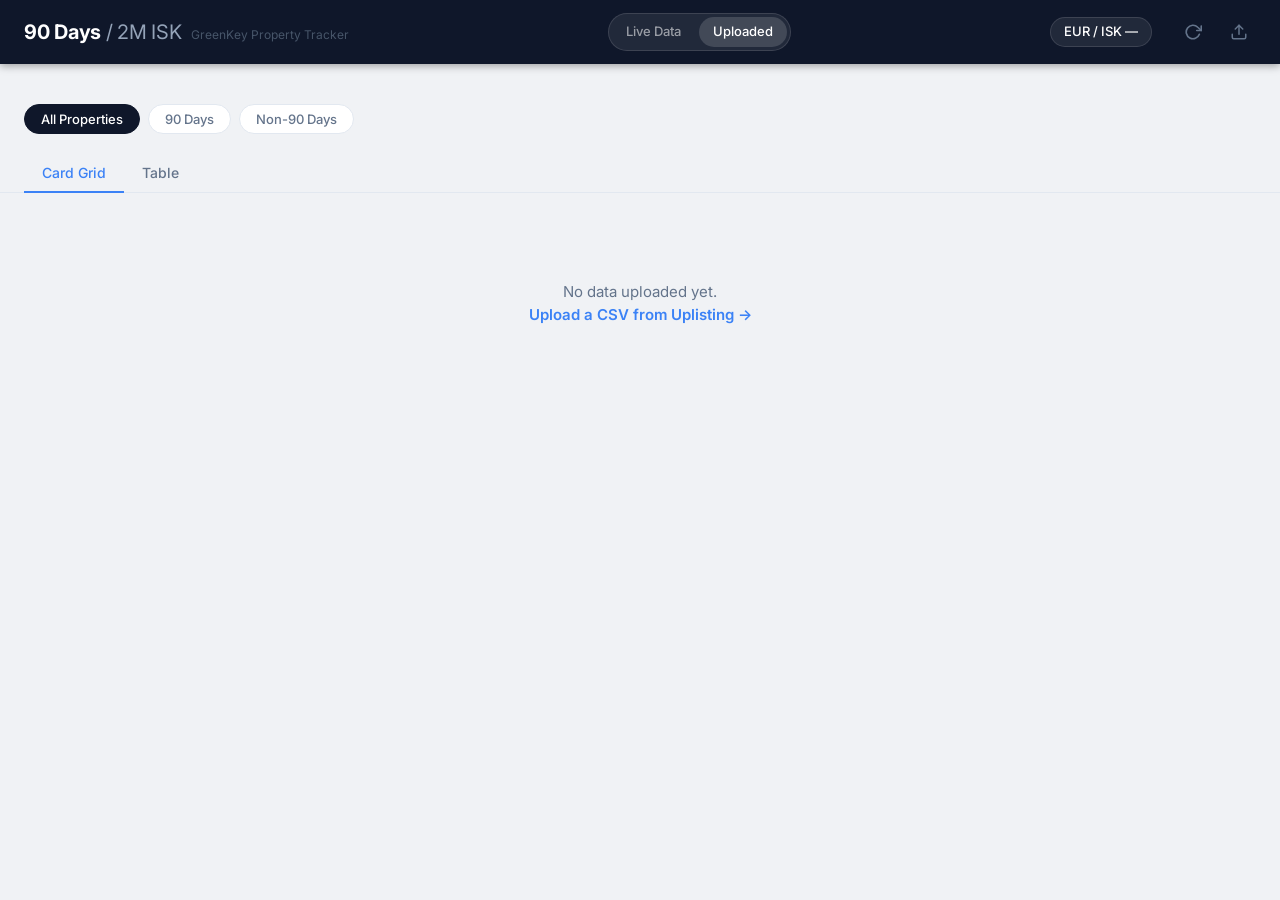
==== csv.html @ 14434656 "Initial deploy: 90 Days / 2M ISK dashboard" ====
<!DOCTYPE html>
<html lang="en">
<head>
  <meta charset="UTF-8" />
  <meta name="viewport" content="width=device-width, initial-scale=1.0" />
  <title>Uploaded Data · GreenKey</title>
  <link rel="stylesheet" href="styles.css" />
</head>
<body data-source="csv">

  <!-- ── Header ─────────────────────────────────────────────────────────────── -->
  <header class="header">
    <div class="header-inner">
      <div class="header-title">
        <h1>90 Days <span class="header-sub">/ 2M ISK</span></h1>
        <span class="header-brand">GreenKey Property Tracker</span>
      </div>
      <nav class="page-nav">
        <a href="index.html" class="page-nav-link">Live Data</a>
        <a href="csv.html"   class="page-nav-link page-nav-link--active">Uploaded</a>
      </nav>
      <div class="header-right">
        <div id="rateChip" class="rate-chip">EUR / ISK —</div>
        <span id="updatedAt" class="updated-at"></span>
        <button id="refreshBtn" class="btn-icon" title="Refresh data">
          <svg width="18" height="18" viewBox="0 0 24 24" fill="none" stroke="currentColor" stroke-width="2.2" stroke-linecap="round" stroke-linejoin="round">
            <polyline points="23 4 23 10 17 10"/>
            <path d="M20.49 15a9 9 0 1 1-2.12-9.36L23 10"/>
          </svg>
        </button>
        <button id="settingsBtn" class="btn-icon" title="Upload CSV">
          <svg width="18" height="18" viewBox="0 0 24 24" fill="none" stroke="currentColor" stroke-width="2" stroke-linecap="round" stroke-linejoin="round">
            <path d="M21 15v4a2 2 0 0 1-2 2H5a2 2 0 0 1-2-2v-4"/>
            <polyline points="17 8 12 3 7 8"/>
            <line x1="12" y1="3" x2="12" y2="15"/>
          </svg>
        </button>
      </div>
    </div>
  </header>

  <!-- ── Banner ────────────────────────────────────────────────────────────────── -->
  <div id="demoBanner" class="demo-banner hidden">
    <span id="bannerText"></span>
    <a href="#" id="openSettingsLink">Update →</a>
  </div>

  <!-- ── Summary stats ──────────────────────────────────────────────────────── -->
  <div id="summary" class="summary"></div>

  <!-- ── Filter bar ───────────────────────────────────────────────────────────── -->
  <div class="filter-bar" role="group" aria-label="Property filter">
    <button class="filter-btn active" data-filter="all">All Properties</button>
    <button class="filter-btn"        data-filter="90days">90 Days</button>
    <button class="filter-btn"        data-filter="non90days">Non-90 Days</button>
  </div>

  <!-- ── Tab bar ────────────────────────────────────────────────────────────── -->
  <div class="tabs-bar" role="tablist">
    <button class="tab active" data-tab="cards" role="tab" aria-selected="true">Card Grid</button>
    <button class="tab"        data-tab="table" role="tab" aria-selected="false">Table</button>
  </div>

  <!-- ── Main content ───────────────────────────────────────────────────────── -->
  <main class="main">
    <div id="cardsView" class="cards-view"  role="tabpanel"></div>
    <div id="tableView" class="table-view hidden" role="tabpanel"></div>
  </main>

  <!-- ── Upload modal ───────────────────────────────────────────────────────── -->
  <div id="settingsModal" class="modal-overlay hidden" role="dialog" aria-modal="true" aria-labelledby="modalTitle">
    <div class="modal">
      <div class="modal-header">
        <h2 id="modalTitle">Upload CSV</h2>
        <button id="closeModal" class="btn-icon" aria-label="Close">
          <svg width="16" height="16" viewBox="0 0 24 24" fill="none" stroke="currentColor" stroke-width="2.5" stroke-linecap="round">
            <line x1="18" y1="6" x2="6" y2="18"/><line x1="6" y1="6" x2="18" y2="18"/>
          </svg>
        </button>
      </div>
      <div class="modal-body">
        <label>Upload a CSV export from Uplisting Reports</label>
        <div class="csv-row">
          <label for="csvFile" class="btn-secondary">Choose file…</label>
          <input type="file" id="csvFile" accept=".csv" class="visually-hidden" />
          <span id="csvFileName" class="csv-filename">No file chosen</span>
        </div>
        <p class="field-hint">Uplisting → Reports → Bookings → Export · set date range Jan 1 – today</p>
        <button id="clearCsv" class="btn-link hidden">Remove uploaded data</button>
      </div>
    </div>
  </div>

  <script src="main.js"></script>
</body>
</html>
---- styles.css ----
@import url('https://fonts.googleapis.com/css2?family=Inter:wght@400;500;600;700&display=swap');

/* ── Reset & base ──────────────────────────────────────────────────────────── */
*, *::before, *::after { box-sizing: border-box; margin: 0; padding: 0; }

:root {
  --bg:            #f0f2f5;
  --surface:       #ffffff;
  --surface-2:     #f8fafc;
  --border:        #e2e8f0;
  --text:          #0f172a;
  --text-secondary:#64748b;
  --text-muted:    #94a3b8;

  --green:         #10b981;
  --green-bg:      #ecfdf5;
  --green-text:    #065f46;

  --amber:         #f59e0b;
  --amber-bg:      #fffbeb;
  --amber-text:    #92400e;

  --red:           #ef4444;
  --red-bg:        #fef2f2;
  --red-text:      #991b1b;

  --blue:          #3b82f6;
  --blue-dark:     #2563eb;

  --radius:        10px;
  --radius-sm:     6px;
  --shadow:        0 1px 3px rgba(0,0,0,.08), 0 1px 2px rgba(0,0,0,.05);
  --shadow-md:     0 4px 12px rgba(0,0,0,.1);
  --font:          'Inter', -apple-system, BlinkMacSystemFont, sans-serif;
}

body {
  font-family: var(--font);
  background: var(--bg);
  color: var(--text);
  font-size: 14px;
  line-height: 1.5;
  min-height: 100vh;
}

a { color: var(--blue); text-decoration: none; }
a:hover { text-decoration: underline; }

/* ── Header ────────────────────────────────────────────────────────────────── */
.header {
  background: #0f172a;
  color: #fff;
  position: sticky;
  top: 0;
  z-index: 100;
  box-shadow: 0 2px 8px rgba(0,0,0,.35);
}

.header-inner {
  max-width: 1400px;
  margin: 0 auto;
  padding: 0 24px;
  height: 64px;
  display: flex;
  align-items: center;
  justify-content: space-between;
  gap: 16px;
}

.header-title {
  display: flex;
  align-items: baseline;
  gap: 10px;
  flex-shrink: 0;
}

.header-title h1 {
  font-size: 20px;
  font-weight: 700;
  letter-spacing: -.3px;
  white-space: nowrap;
}

.header-sub   { color: #94a3b8; font-weight: 400; }
.header-brand { font-size: 12px; color: #475569; }

.page-nav {
  display: flex;
  gap: 4px;
  background: rgba(255,255,255,.08);
  border: 1px solid rgba(255,255,255,.12);
  border-radius: 20px;
  padding: 3px;
}

.page-nav-link {
  padding: 5px 14px;
  border-radius: 16px;
  font-size: 13px;
  font-weight: 500;
  color: rgba(255,255,255,.55);
  text-decoration: none;
  transition: color .15s, background .15s;
  white-space: nowrap;
}

.page-nav-link:hover { color: #fff; text-decoration: none; }

.page-nav-link--active {
  background: rgba(255,255,255,.15);
  color: #fff;
}

.header-right {
  display: flex;
  align-items: center;
  gap: 12px;
}

.rate-chip {
  background: rgba(255,255,255,.08);
  border: 1px solid rgba(255,255,255,.12);
  border-radius: 20px;
  padding: 4px 13px;
  font-size: 13px;
  font-weight: 500;
  white-space: nowrap;
  font-variant-numeric: tabular-nums;
}

.updated-at {
  font-size: 12px;
  color: #475569;
  white-space: nowrap;
}

.btn-icon {
  background: transparent;
  border: none;
  color: #64748b;
  cursor: pointer;
  font-size: 18px;
  width: 34px;
  height: 34px;
  border-radius: var(--radius-sm);
  display: flex;
  align-items: center;
  justify-content: center;
  transition: color .15s, background .15s;
  flex-shrink: 0;
}

.btn-icon:hover { color: #fff; background: rgba(255,255,255,.1); }

.btn-icon.spinning { animation: spin .6s linear infinite; }
@keyframes spin { to { transform: rotate(360deg); } }

/* ── Demo / error banners ──────────────────────────────────────────────────── */
.demo-banner {
  background: #fef3c7;
  border-bottom: 1px solid #fde68a;
  padding: 9px 24px;
  font-size: 13px;
  text-align: center;
  color: #92400e;
}
.demo-banner a { color: #92400e; font-weight: 600; }

/* ── Summary stat row ──────────────────────────────────────────────────────── */
.summary {
  max-width: 1400px;
  margin: 24px auto 0;
  padding: 0 24px;
  display: grid;
  grid-template-columns: repeat(4, 1fr);
  gap: 14px;
}

.stat-card {
  background: var(--surface);
  border: 1px solid var(--border);
  border-radius: var(--radius);
  padding: 18px 20px;
  box-shadow: var(--shadow);
}

.stat-value {
  font-size: 30px;
  font-weight: 700;
  line-height: 1;
  margin-bottom: 5px;
  font-variant-numeric: tabular-nums;
}

.stat-label {
  font-size: 11px;
  font-weight: 600;
  text-transform: uppercase;
  letter-spacing: .05em;
  color: var(--text-secondary);
}

.stat-card.stat-amber .stat-value { color: var(--amber); }
.stat-card.stat-red   .stat-value { color: var(--red);   }

/* ── Filter bar ────────────────────────────────────────────────────────────── */
.filter-bar {
  max-width: 1400px;
  margin: 16px auto 0;
  padding: 0 24px;
  display: flex;
  gap: 8px;
}

.filter-btn {
  background: var(--surface);
  border: 1px solid var(--border);
  border-radius: 20px;
  padding: 6px 16px;
  font-family: var(--font);
  font-size: 13px;
  font-weight: 500;
  color: var(--text-secondary);
  cursor: pointer;
  transition: color .15s, background .15s, border-color .15s;
}

.filter-btn:hover { color: var(--text); border-color: var(--text-muted); }

.filter-btn.active {
  background: var(--text);
  border-color: var(--text);
  color: #fff;
}

/* ── Tabs ──────────────────────────────────────────────────────────────────── */
.tabs-bar {
  max-width: 1400px;
  margin: 20px auto 0;
  padding: 0 24px;
  display: flex;
  border-bottom: 1px solid var(--border);
}

.tab {
  background: none;
  border: none;
  border-bottom: 2px solid transparent;
  margin-bottom: -1px;
  padding: 10px 18px;
  font-family: var(--font);
  font-size: 14px;
  font-weight: 500;
  color: var(--text-secondary);
  cursor: pointer;
  transition: color .15s, border-color .15s;
}

.tab:hover { color: var(--text); }
.tab.active { color: var(--blue); border-bottom-color: var(--blue); }

/* ── Main content area ─────────────────────────────────────────────────────── */
.main {
  max-width: 1400px;
  margin: 0 auto;
  padding: 24px;
}

/* ── Card grid ─────────────────────────────────────────────────────────────── */
.cards-view {
  display: grid;
  grid-template-columns: repeat(auto-fill, minmax(310px, 1fr));
  gap: 16px;
}

/* ── Property card ─────────────────────────────────────────────────────────── */
.prop-card {
  background: var(--surface);
  border: 1px solid var(--border);
  border-radius: var(--radius);
  box-shadow: var(--shadow);
  overflow: hidden;
  display: flex;
  flex-direction: column;
  transition: box-shadow .15s, transform .15s;
}

.prop-card:hover {
  box-shadow: var(--shadow-md);
  transform: translateY(-1px);
}

.prop-card--empty { opacity: .55; }
.prop-card--empty:hover { transform: none; box-shadow: var(--shadow); }

.prop-card__header {
  padding: 16px 16px 0;
  display: flex;
  align-items: flex-start;
  justify-content: space-between;
  gap: 8px;
}

.prop-card__name {
  font-size: 14px;
  font-weight: 600;
  line-height: 1.35;
  flex: 1;
}

/* ── Badges ────────────────────────────────────────────────────────────────── */
.badge {
  display: inline-flex;
  align-items: center;
  padding: 3px 9px;
  border-radius: 20px;
  font-size: 11px;
  font-weight: 600;
  white-space: nowrap;
  flex-shrink: 0;
  line-height: 1.4;
}

.badge--green { background: var(--green-bg); color: var(--green-text); }
.badge--amber { background: var(--amber-bg); color: var(--amber-text); }
.badge--red   { background: var(--red-bg);   color: var(--red-text);   }
.badge--empty { background: var(--surface-2); color: var(--text-muted); border: 1px solid var(--border); }

/* ── Metric sections ───────────────────────────────────────────────────────── */
.prop-card__metrics {
  padding: 14px 16px 0;
  display: flex;
  flex-direction: column;
  gap: 14px;
  flex: 1;
}

.metric__header {
  display: flex;
  justify-content: space-between;
  align-items: baseline;
  margin-bottom: 7px;
}

.metric__label {
  font-size: 11px;
  font-weight: 600;
  text-transform: uppercase;
  letter-spacing: .05em;
  color: var(--text-secondary);
}

.metric__value {
  font-size: 15px;
  font-weight: 700;
  font-variant-numeric: tabular-nums;
}

.progress-track {
  height: 8px;
  background: var(--border);
  border-radius: 4px;
  overflow: hidden;
}

.progress-fill {
  height: 100%;
  border-radius: 4px;
  transition: width .5s cubic-bezier(.4,0,.2,1);
  min-width: 2px;
}

.progress-fill--green { background: var(--green); }
.progress-fill--amber { background: var(--amber); }
.progress-fill--red   { background: var(--red);   }

.metric__footer {
  display: flex;
  justify-content: space-between;
  margin-top: 5px;
  font-size: 11px;
  color: var(--text-muted);
}

.metric__remain--over { color: var(--red); font-weight: 600; }

/* ── Card footer ───────────────────────────────────────────────────────────── */
.prop-card__footer {
  margin-top: 14px;
  padding: 10px 16px;
  border-top: 1px solid var(--border);
  display: flex;
  justify-content: space-between;
  font-size: 12px;
  color: var(--text-muted);
}

/* ── Table ─────────────────────────────────────────────────────────────────── */
.table-view { overflow-x: auto; }

.table-wrapper {
  border-radius: var(--radius);
  border: 1px solid var(--border);
  box-shadow: var(--shadow);
  overflow: hidden;
}

.data-table {
  width: 100%;
  border-collapse: collapse;
  background: var(--surface);
  font-size: 13px;
}

.data-table thead tr {
  background: #f8fafc;
  border-bottom: 2px solid var(--border);
}

.data-table th {
  padding: 11px 16px;
  text-align: right;
  font-size: 11px;
  font-weight: 600;
  text-transform: uppercase;
  letter-spacing: .05em;
  color: var(--text-secondary);
  white-space: nowrap;
  user-select: none;
}

.data-table th:first-child { text-align: left; }
.data-table th:last-child  { text-align: center; }

.data-table th.sortable { cursor: pointer; }
.data-table th.sortable:hover { background: #eef2f7; color: var(--text); }
.data-table th.sort-active { color: var(--blue); }

.data-table td {
  padding: 11px 16px;
  border-bottom: 1px solid var(--border);
  text-align: right;
  font-variant-numeric: tabular-nums;
  white-space: nowrap;
}

.data-table td:first-child { text-align: left; }
.data-table td:last-child  { text-align: center; }

.data-table tbody tr:last-child td { border-bottom: none; }
.data-table tbody tr:hover td { background: var(--surface-2); }

.td-name  { font-weight: 500; min-width: 190px; white-space: normal; }
.td-over  { color: var(--red); font-weight: 600; }
.row--empty td { color: var(--text-muted); font-style: italic; }

/* ── Settings modal ────────────────────────────────────────────────────────── */
.modal-overlay {
  position: fixed;
  inset: 0;
  background: rgba(0,0,0,.5);
  display: flex;
  align-items: center;
  justify-content: center;
  z-index: 200;
  padding: 24px;
}

.modal {
  background: var(--surface);
  border-radius: 12px;
  width: 100%;
  max-width: 520px;
  box-shadow: 0 20px 60px rgba(0,0,0,.3);
}

.modal-header {
  display: flex;
  align-items: center;
  justify-content: space-between;
  padding: 20px 24px 16px;
  border-bottom: 1px solid var(--border);
}

.modal-header h2 { font-size: 16px; font-weight: 600; }

.modal-header .btn-icon { color: var(--text-secondary); font-size: 16px; }
.modal-header .btn-icon:hover { color: var(--text); background: var(--surface-2); }

.modal-body {
  padding: 20px 24px 24px;
  display: flex;
  flex-direction: column;
  gap: 10px;
}

.modal-body label {
  font-size: 13px;
  font-weight: 500;
  color: var(--text-secondary);
  display: block;
}

.modal-body input[type="url"],
.modal-body input[type="text"] {
  width: 100%;
  padding: 10px 12px;
  border: 1px solid var(--border);
  border-radius: var(--radius-sm);
  font-family: var(--font);
  font-size: 13px;
  color: var(--text);
  background: var(--surface);
  outline: none;
  transition: border-color .15s;
}

.modal-body input:focus { border-color: var(--blue); }

.btn-primary {
  background: var(--blue);
  color: #fff;
  border: none;
  padding: 10px 20px;
  border-radius: var(--radius-sm);
  font-family: var(--font);
  font-size: 14px;
  font-weight: 500;
  cursor: pointer;
  align-self: flex-start;
  transition: background .15s;
}

.btn-primary:hover { background: var(--blue-dark); }

.btn-link {
  background: none;
  border: none;
  color: var(--red-text);
  font-family: var(--font);
  font-size: 12px;
  cursor: pointer;
  padding: 0;
  text-decoration: underline;
  align-self: flex-start;
}

.modal-rule {
  border: none;
  border-top: 1px solid var(--border);
  margin: 4px 0;
}

.csv-row {
  display: flex;
  align-items: center;
  gap: 10px;
}

.btn-secondary {
  background: var(--surface-2);
  border: 1px solid var(--border);
  color: var(--text);
  padding: 8px 14px;
  border-radius: var(--radius-sm);
  font-family: var(--font);
  font-size: 13px;
  font-weight: 500;
  cursor: pointer;
  white-space: nowrap;
  transition: background .15s, border-color .15s;
}
.btn-secondary:hover { background: var(--border); }

.csv-filename {
  font-size: 12px;
  color: var(--text-muted);
  overflow: hidden;
  text-overflow: ellipsis;
  white-space: nowrap;
}

.field-hint {
  font-size: 11px;
  color: var(--text-muted);
  line-height: 1.5;
  margin-top: -2px;
}

.setup-steps {
  background: var(--surface-2);
  border: 1px solid var(--border);
  border-radius: var(--radius-sm);
  padding: 16px;
  margin-top: 6px;
}

.setup-steps h3 {
  font-size: 13px;
  font-weight: 600;
  margin-bottom: 10px;
}

.setup-steps ol {
  padding-left: 18px;
  display: flex;
  flex-direction: column;
  gap: 6px;
}

.setup-steps li {
  font-size: 12px;
  color: var(--text-secondary);
  line-height: 1.6;
}

.setup-steps code {
  background: var(--border);
  padding: 1px 5px;
  border-radius: 3px;
  font-size: 11px;
  font-family: 'Courier New', monospace;
}

/* ── Loading / error ───────────────────────────────────────────────────────── */
.state-message {
  padding: 64px 32px;
  text-align: center;
  color: var(--text-secondary);
  font-size: 15px;
  grid-column: 1 / -1;
}

.state-message--error { color: var(--red); }
.state-message a { font-weight: 600; }

/* ── Utility ───────────────────────────────────────────────────────────────── */
.hidden { display: none !important; }
.visually-hidden { position: absolute; width: 1px; height: 1px; overflow: hidden; clip: rect(0,0,0,0); }

/* ── Responsive ────────────────────────────────────────────────────────────── */
@media (max-width: 900px) {
  .summary { grid-template-columns: repeat(2, 1fr); }
}

@media (max-width: 600px) {
  .header-brand,
  .updated-at { display: none; }

  .header-inner { padding: 0 16px; }
  .main         { padding: 16px;  }
  .summary      { padding: 0 16px; gap: 10px; }
  .tabs-bar     { padding: 0 16px; }

  .cards-view   { grid-template-columns: 1fr; }
  .stat-value   { font-size: 24px; }
}
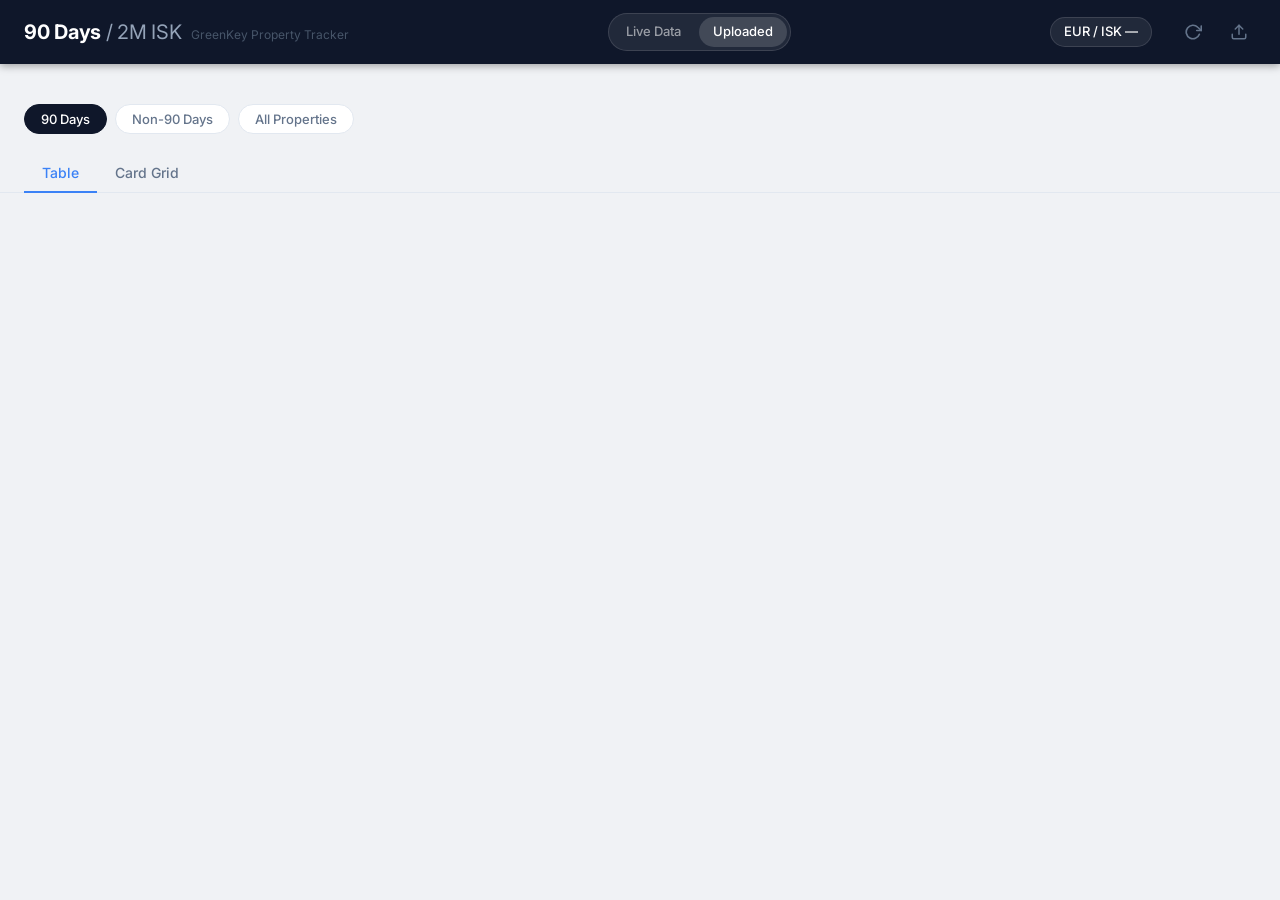
==== commit 706c9a8c: "Table first, 90 Days default filter, sort scoped to active filter" ====
--- a/csv.html
+++ b/csv.html
@@ -50,21 +50,21 @@
 
   <!-- ── Filter bar ───────────────────────────────────────────────────────────── -->
   <div class="filter-bar" role="group" aria-label="Property filter">
-    <button class="filter-btn active" data-filter="all">All Properties</button>
-    <button class="filter-btn"        data-filter="90days">90 Days</button>
+    <button class="filter-btn active" data-filter="90days">90 Days</button>
     <button class="filter-btn"        data-filter="non90days">Non-90 Days</button>
+    <button class="filter-btn"        data-filter="all">All Properties</button>
   </div>
 
   <!-- ── Tab bar ────────────────────────────────────────────────────────────── -->
   <div class="tabs-bar" role="tablist">
-    <button class="tab active" data-tab="cards" role="tab" aria-selected="true">Card Grid</button>
-    <button class="tab"        data-tab="table" role="tab" aria-selected="false">Table</button>
+    <button class="tab active" data-tab="table" role="tab" aria-selected="true">Table</button>
+    <button class="tab"        data-tab="cards" role="tab" aria-selected="false">Card Grid</button>
   </div>
 
   <!-- ── Main content ───────────────────────────────────────────────────────── -->
   <main class="main">
-    <div id="cardsView" class="cards-view"  role="tabpanel"></div>
-    <div id="tableView" class="table-view hidden" role="tabpanel"></div>
+    <div id="cardsView" class="cards-view hidden" role="tabpanel"></div>
+    <div id="tableView" class="table-view"        role="tabpanel"></div>
   </main>
 
   <!-- ── Upload modal ───────────────────────────────────────────────────────── -->
